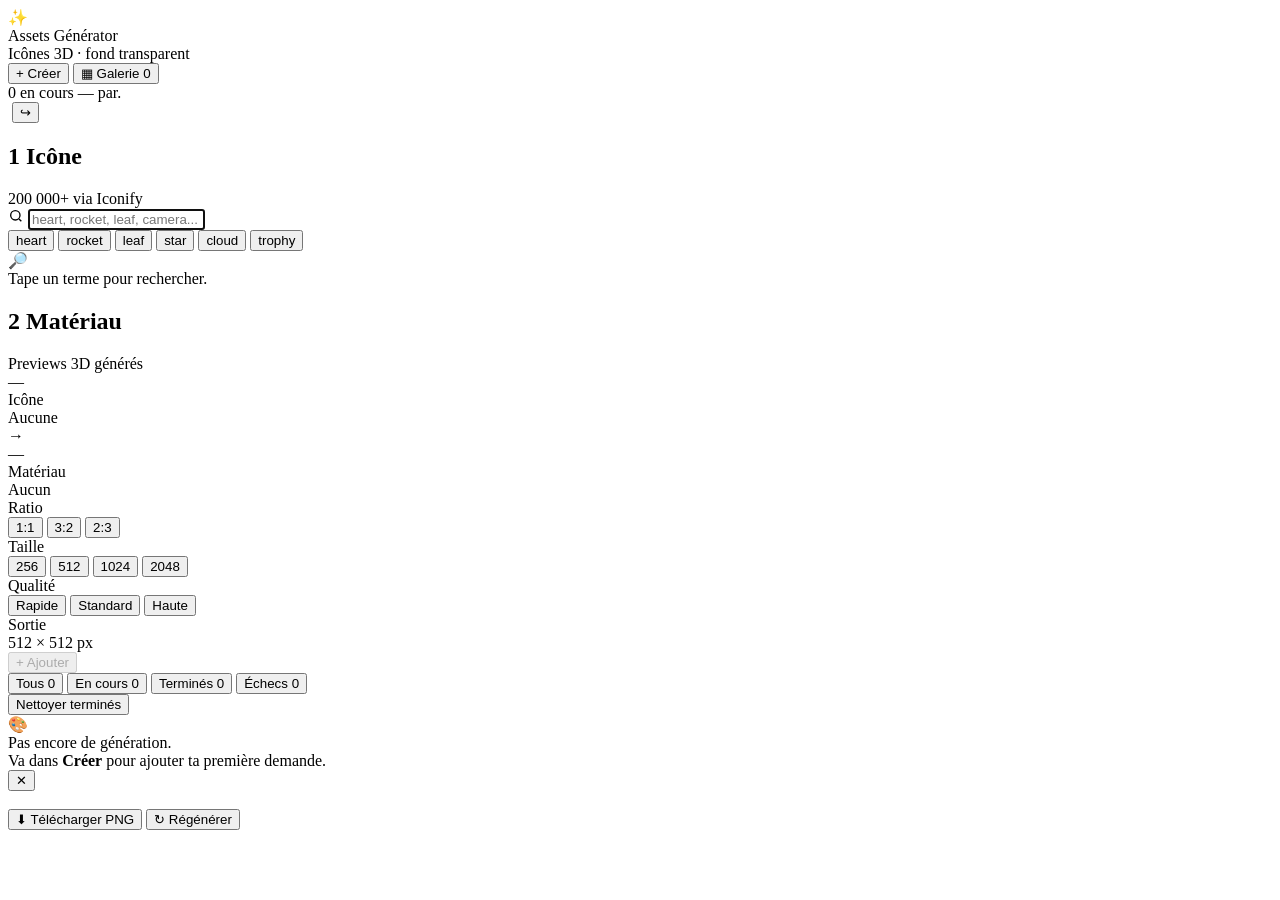
==== static/index.html @ 6af5d1ce "Add Google OAuth login gate (email allowlist) - Session-based auth via Starlette SessionMiddleware -" ====
<!DOCTYPE html>
<html lang="fr">
<head>
<meta charset="UTF-8">
<meta name="viewport" content="width=device-width, initial-scale=1.0">
<title>Assets Générator</title>
<link rel="stylesheet" href="/style.css">
<link rel="icon" href="data:image/svg+xml,%3Csvg xmlns='http://www.w3.org/2000/svg' viewBox='0 0 100 100'%3E%3Ctext y='.9em' font-size='90'%3E%E2%9C%A8%3C/text%3E%3C/svg%3E">
</head>
<body>

<header class="topbar">
  <div class="brand">
    <span class="brand-mark">✨</span>
    <div class="brand-text">
      <div class="brand-title">Assets Générator</div>
      <div class="brand-sub">Icônes 3D · fond transparent</div>
    </div>
  </div>

  <nav class="tabs" id="tab-nav">
    <button class="tab active" data-tab="create">
      <span class="tab-icon">+</span>
      <span>Créer</span>
    </button>
    <button class="tab" data-tab="gallery">
      <span class="tab-icon">▦</span>
      <span>Galerie</span>
      <span class="tab-badge" id="tab-badge">0</span>
    </button>
  </nav>

  <div class="topbar-meta">
    <span class="meta-pill" id="meta-flight" title="Jobs en cours">
      <span class="dot-pulse"></span><span id="flight-count">0</span> en cours
    </span>
    <span class="meta-pill" id="meta-concurrency">— par.</span>
    <div class="user-chip hidden" id="user-chip">
      <img class="user-avatar" id="user-avatar" alt="">
      <span class="user-email" id="user-email"></span>
      <button class="user-logout" id="logout-btn" title="Se déconnecter">↪</button>
    </div>
  </div>
</header>

<!-- =========================== CRÉER TAB =========================== -->
<main class="tab-pane active" data-pane="create">
  <div class="create-grid">

    <!-- Column: Icons -->
    <section class="col col-icons">
      <div class="col-head">
        <h2 class="col-title"><span class="step-num">1</span> Icône</h2>
        <span class="col-sub">200 000+ via Iconify</span>
      </div>

      <div class="search-bar">
        <svg width="16" height="16" viewBox="0 0 24 24" fill="none" stroke="currentColor" stroke-width="2"><circle cx="11" cy="11" r="7"/><path d="m20 20-3.5-3.5"/></svg>
        <input type="text" id="search-input" placeholder="heart, rocket, leaf, camera..." autocomplete="off" autofocus>
        <span class="search-status" id="search-status"></span>
      </div>

      <div class="suggestions">
        <button class="chip" data-q="heart">heart</button>
        <button class="chip" data-q="rocket">rocket</button>
        <button class="chip" data-q="leaf">leaf</button>
        <button class="chip" data-q="star">star</button>
        <button class="chip" data-q="cloud">cloud</button>
        <button class="chip" data-q="trophy">trophy</button>
      </div>

      <div class="icon-grid" id="icon-grid">
        <div class="empty-state">
          <div class="empty-emoji">🔎</div>
          <div class="empty-text">Tape un terme pour rechercher.</div>
        </div>
      </div>
    </section>

    <!-- Column: Materials -->
    <section class="col col-materials">
      <div class="col-head">
        <h2 class="col-title"><span class="step-num">2</span> Matériau</h2>
        <span class="col-sub">Previews 3D générés</span>
      </div>
      <div class="material-grid" id="material-grid"></div>
    </section>

  </div>

  <!-- Sticky bottom action bar -->
  <footer class="action-bar">
    <div class="action-summary">
      <div class="sum-block">
        <div class="sum-thumb" id="sum-icon">
          <span class="placeholder-text">—</span>
        </div>
        <div class="sum-info">
          <div class="sum-label">Icône</div>
          <div class="sum-value" id="sum-icon-value">Aucune</div>
        </div>
      </div>

      <div class="sum-arrow">→</div>

      <div class="sum-block">
        <div class="sum-thumb" id="sum-material">
          <span class="placeholder-text">—</span>
        </div>
        <div class="sum-info">
          <div class="sum-label">Matériau</div>
          <div class="sum-value" id="sum-material-value">Aucun</div>
        </div>
      </div>
    </div>

    <div class="action-format">
      <div class="control-mini">
        <label>Ratio</label>
        <div class="btn-row" id="ratio-row">
          <button class="pill active" data-ratio="1:1">1:1</button>
          <button class="pill" data-ratio="3:2">3:2</button>
          <button class="pill" data-ratio="2:3">2:3</button>
        </div>
      </div>
      <div class="control-mini">
        <label>Taille</label>
        <div class="btn-row" id="size-row">
          <button class="pill" data-size="256">256</button>
          <button class="pill active" data-size="512">512</button>
          <button class="pill" data-size="1024">1024</button>
          <button class="pill" data-size="2048">2048</button>
        </div>
      </div>
      <div class="control-mini">
        <label>Qualité</label>
        <div class="btn-row" id="quality-row">
          <button class="pill" data-quality="low">Rapide</button>
          <button class="pill active" data-quality="medium">Standard</button>
          <button class="pill" data-quality="high">Haute</button>
        </div>
      </div>
      <div class="control-mini control-output">
        <label>Sortie</label>
        <div class="output-badge" id="output-size-label">512 × 512 px</div>
      </div>
    </div>

    <button id="generate-btn" class="btn-primary" disabled>
      <span class="btn-label">+ Ajouter</span>
    </button>
  </footer>
</main>

<!-- =========================== GALERIE TAB =========================== -->
<main class="tab-pane" data-pane="gallery">
  <div class="gallery-toolbar">
    <div class="gallery-filters" id="gallery-filters">
      <button class="filter-chip active" data-filter="all">Tous <span class="filter-count" id="count-all">0</span></button>
      <button class="filter-chip" data-filter="in_progress">En cours <span class="filter-count" id="count-flight">0</span></button>
      <button class="filter-chip" data-filter="succeeded">Terminés <span class="filter-count" id="count-done">0</span></button>
      <button class="filter-chip" data-filter="failed">Échecs <span class="filter-count" id="count-fail">0</span></button>
    </div>
    <button class="btn-secondary" id="clear-completed">Nettoyer terminés</button>
  </div>

  <div class="gallery-grid" id="gallery-grid">
    <div class="gallery-empty">
      <div class="empty-emoji">🎨</div>
      <div class="empty-text">Pas encore de génération.<br>Va dans <b>Créer</b> pour ajouter ta première demande.</div>
    </div>
  </div>
</main>

<!-- =========================== MODAL =========================== -->
<div class="modal hidden" id="result-modal">
  <div class="modal-backdrop"></div>
  <div class="modal-card">
    <button class="modal-close" id="modal-close" aria-label="Fermer">✕</button>
    <div class="modal-preview">
      <img id="modal-img" alt="">
    </div>
    <div class="modal-info">
      <div class="modal-title" id="modal-title"></div>
      <div class="modal-sub" id="modal-sub"></div>
    </div>
    <div class="modal-actions">
      <button class="btn-secondary" id="modal-download">⬇ Télécharger PNG</button>
      <button class="btn-secondary" id="modal-redo">↻ Régénérer</button>
    </div>
  </div>
</div>

<div class="toast hidden" id="toast"></div>

<script src="/app.js"></script>
</body>
</html>
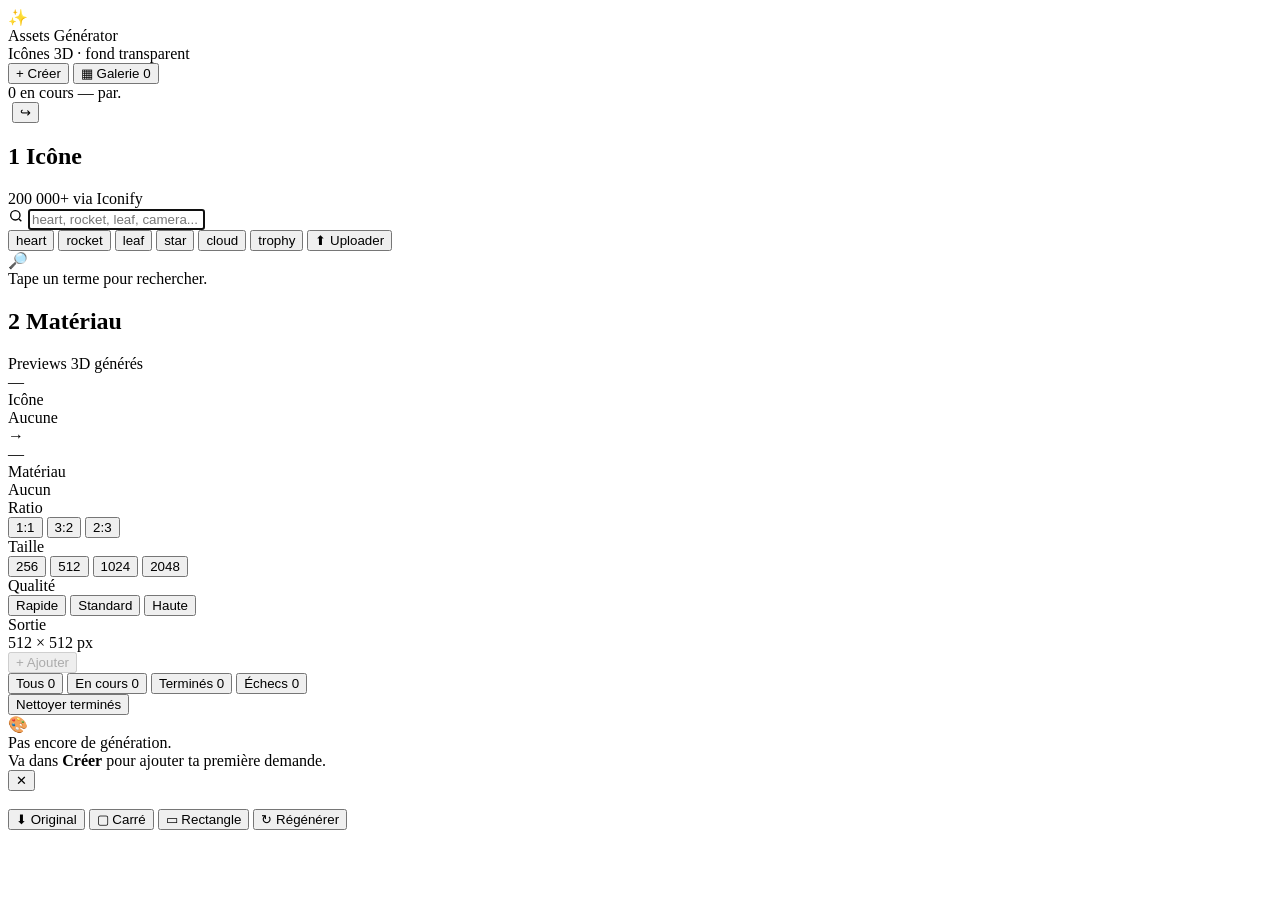
==== commit 93ac66f9: "Add custom icon upload + auto-crop (square / rectangle) on results Two features:  1. Custom icon upl" ====
--- a/static/index.html
+++ b/static/index.html
@@ -67,6 +67,10 @@
         <button class="chip" data-q="star">star</button>
         <button class="chip" data-q="cloud">cloud</button>
         <button class="chip" data-q="trophy">trophy</button>
+        <button class="chip chip-upload" id="upload-btn" title="Upload PNG/WebP/SVG/AVIF">
+          <span style="font-size:13px;line-height:1">⬆</span> Uploader
+        </button>
+        <input type="file" id="upload-input" accept="image/png,image/webp,image/svg+xml,image/avif,image/gif" hidden>
       </div>
 
       <div class="icon-grid" id="icon-grid">
@@ -185,7 +189,9 @@
       <div class="modal-sub" id="modal-sub"></div>
     </div>
     <div class="modal-actions">
-      <button class="btn-secondary" id="modal-download">⬇ Télécharger PNG</button>
+      <button class="btn-secondary" id="modal-download" title="PNG original généré">⬇ Original</button>
+      <button class="btn-secondary" id="modal-crop-square" title="Crop carré, côté = plus grande dimension (rien perdu)">▢ Carré</button>
+      <button class="btn-secondary" id="modal-crop-rect" title="Crop rectangulaire tight sur le contenu">▭ Rectangle</button>
       <button class="btn-secondary" id="modal-redo">↻ Régénérer</button>
     </div>
   </div>
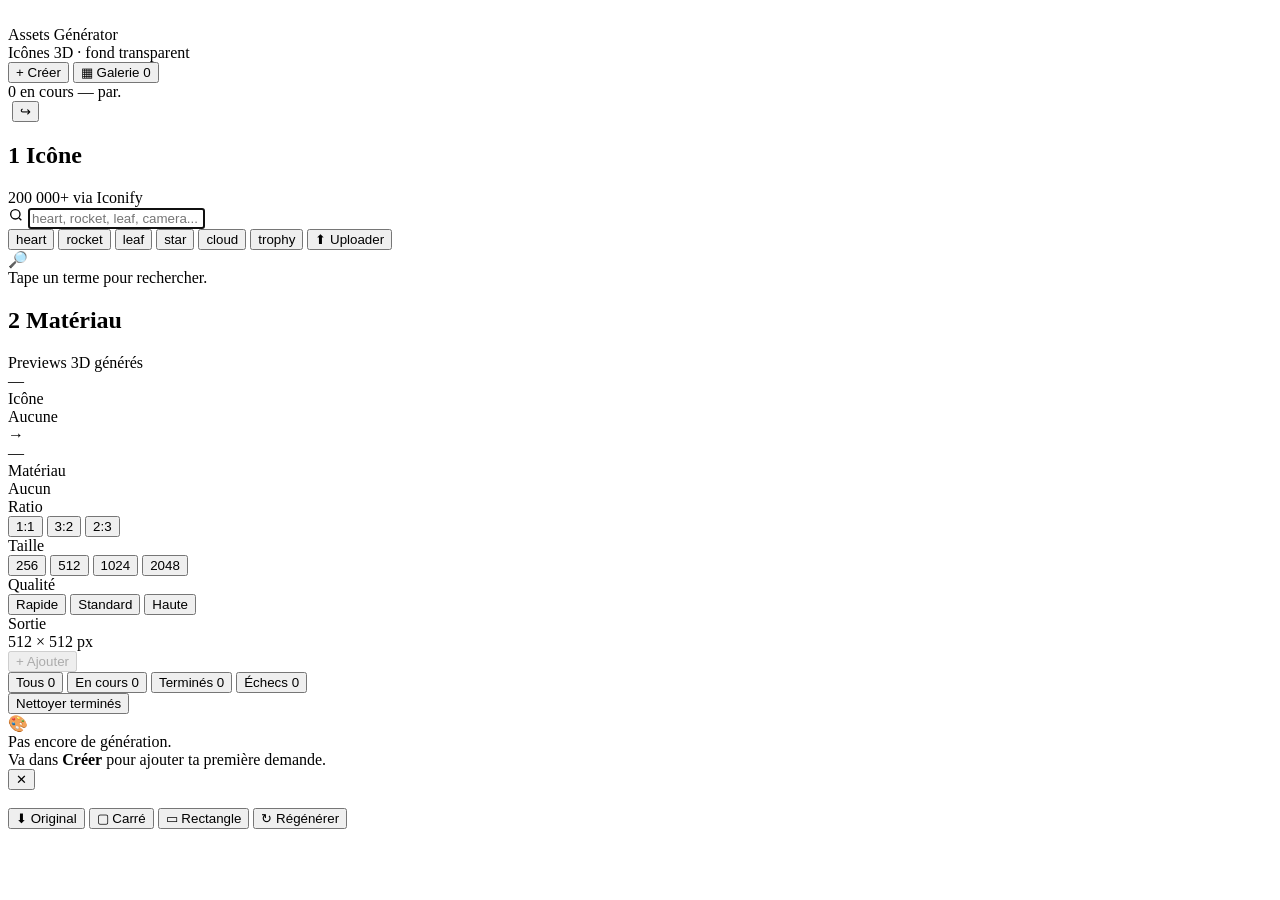
==== commit 517c224e: "Replace header ✨ emoji + favicon with neon rocket logo Add static/logo-rocket.png and wire it into: " ====
--- a/static/index.html
+++ b/static/index.html
@@ -5,13 +5,13 @@
 <meta name="viewport" content="width=device-width, initial-scale=1.0">
 <title>Assets Générator</title>
 <link rel="stylesheet" href="/style.css">
-<link rel="icon" href="data:image/svg+xml,%3Csvg xmlns='http://www.w3.org/2000/svg' viewBox='0 0 100 100'%3E%3Ctext y='.9em' font-size='90'%3E%E2%9C%A8%3C/text%3E%3C/svg%3E">
+<link rel="icon" type="image/png" href="/logo-rocket.png">
 </head>
 <body>
 
 <header class="topbar">
   <div class="brand">
-    <span class="brand-mark">✨</span>
+    <img class="brand-mark" src="/logo-rocket.png" alt="">
     <div class="brand-text">
       <div class="brand-title">Assets Générator</div>
       <div class="brand-sub">Icônes 3D · fond transparent</div>
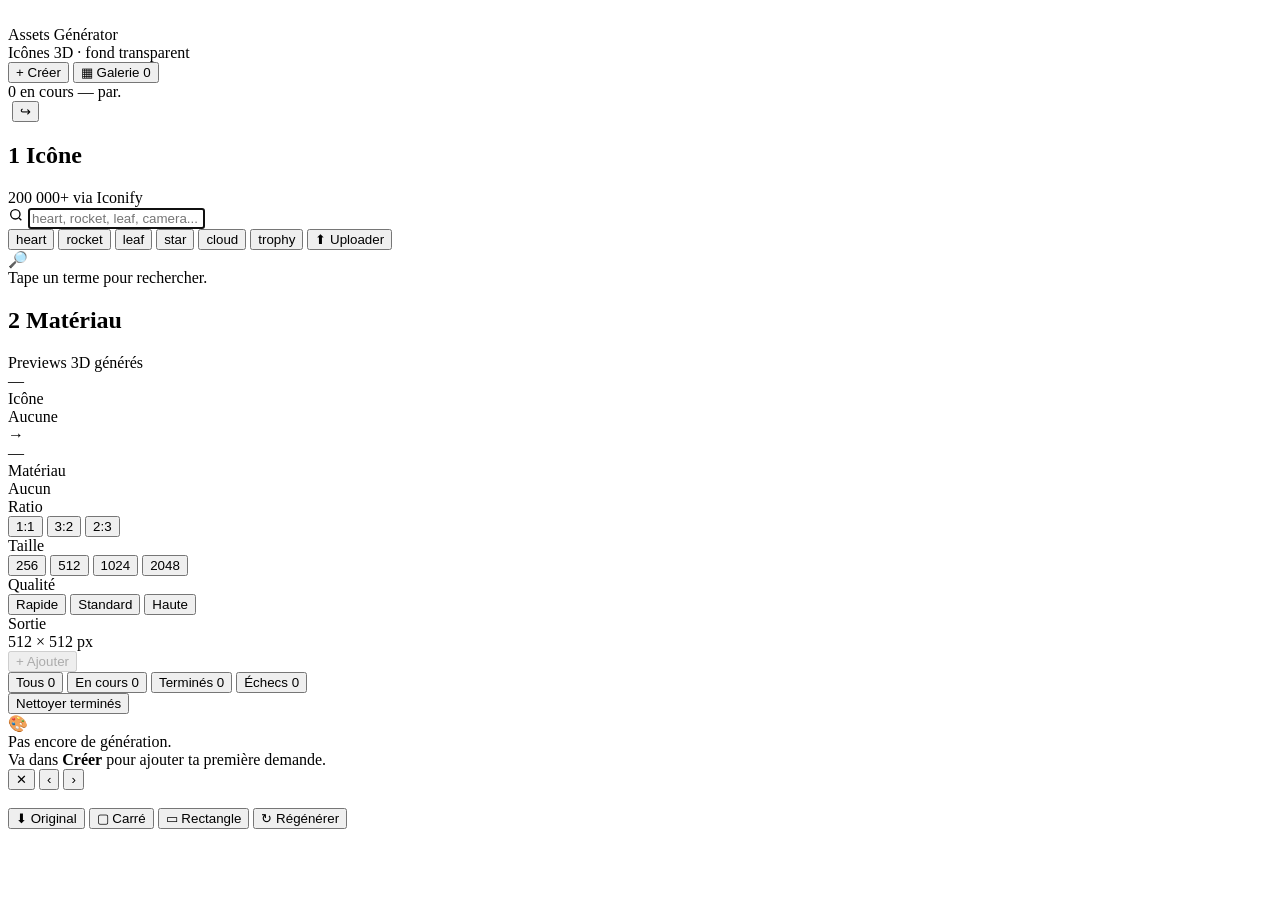
==== commit ffab55b3: "Modal nav arrows, download toast, mobile responsiveness, card layout fix Four user-reported UX issue" ====
--- a/static/index.html
+++ b/static/index.html
@@ -181,6 +181,8 @@
   <div class="modal-backdrop"></div>
   <div class="modal-card">
     <button class="modal-close" id="modal-close" aria-label="Fermer">✕</button>
+    <button class="modal-nav modal-nav-prev" id="modal-prev" aria-label="Image précédente" title="← image précédente">‹</button>
+    <button class="modal-nav modal-nav-next" id="modal-next" aria-label="Image suivante" title="→ image suivante">›</button>
     <div class="modal-preview">
       <img id="modal-img" alt="">
     </div>
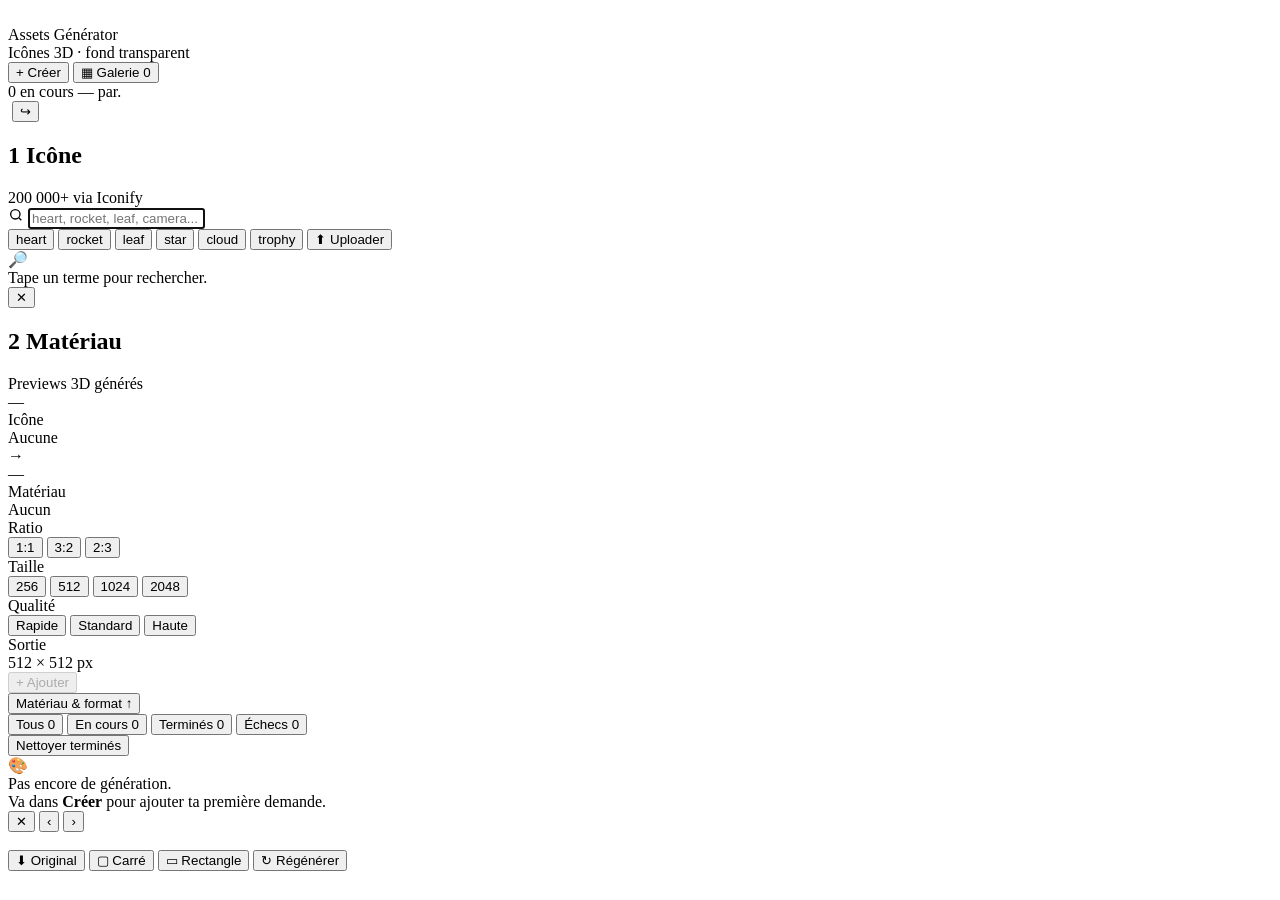
==== commit 06d3aaf4: "Mobile: complete redesign — bottom sheet + full-screen modal Desktop styles are unchanged. Below 720" ====
--- a/static/index.html
+++ b/static/index.html
@@ -81,8 +81,11 @@
       </div>
     </section>
 
-    <!-- Column: Materials -->
-    <section class="col col-materials">
+    <!-- Column: Materials (becomes a bottom sheet on mobile) -->
+    <section class="col col-materials" id="col-materials">
+      <!-- Mobile-only sheet handle + close button (hidden on desktop) -->
+      <div class="mobile-sheet-handle" aria-hidden="true"></div>
+      <button class="mobile-sheet-close" id="mobile-sheet-close" aria-label="Fermer">✕</button>
       <div class="col-head">
         <h2 class="col-title"><span class="step-num">2</span> Matériau</h2>
         <span class="col-sub">Previews 3D générés</span>
@@ -154,6 +157,15 @@
       <span class="btn-label">+ Ajouter</span>
     </button>
   </footer>
+
+  <!-- Mobile-only: tap-to-close backdrop behind the material sheet (hidden on desktop) -->
+  <div class="mobile-sheet-backdrop" id="mobile-sheet-backdrop" aria-hidden="true"></div>
+
+  <!-- Mobile-only: sticky bottom "configure" trigger (visible while sheet is closed) -->
+  <button class="mobile-sheet-trigger" id="mobile-sheet-trigger" aria-label="Configurer">
+    <span class="trigger-label">Matériau &amp; format</span>
+    <span class="trigger-arrow">↑</span>
+  </button>
 </main>
 
 <!-- =========================== GALERIE TAB =========================== -->
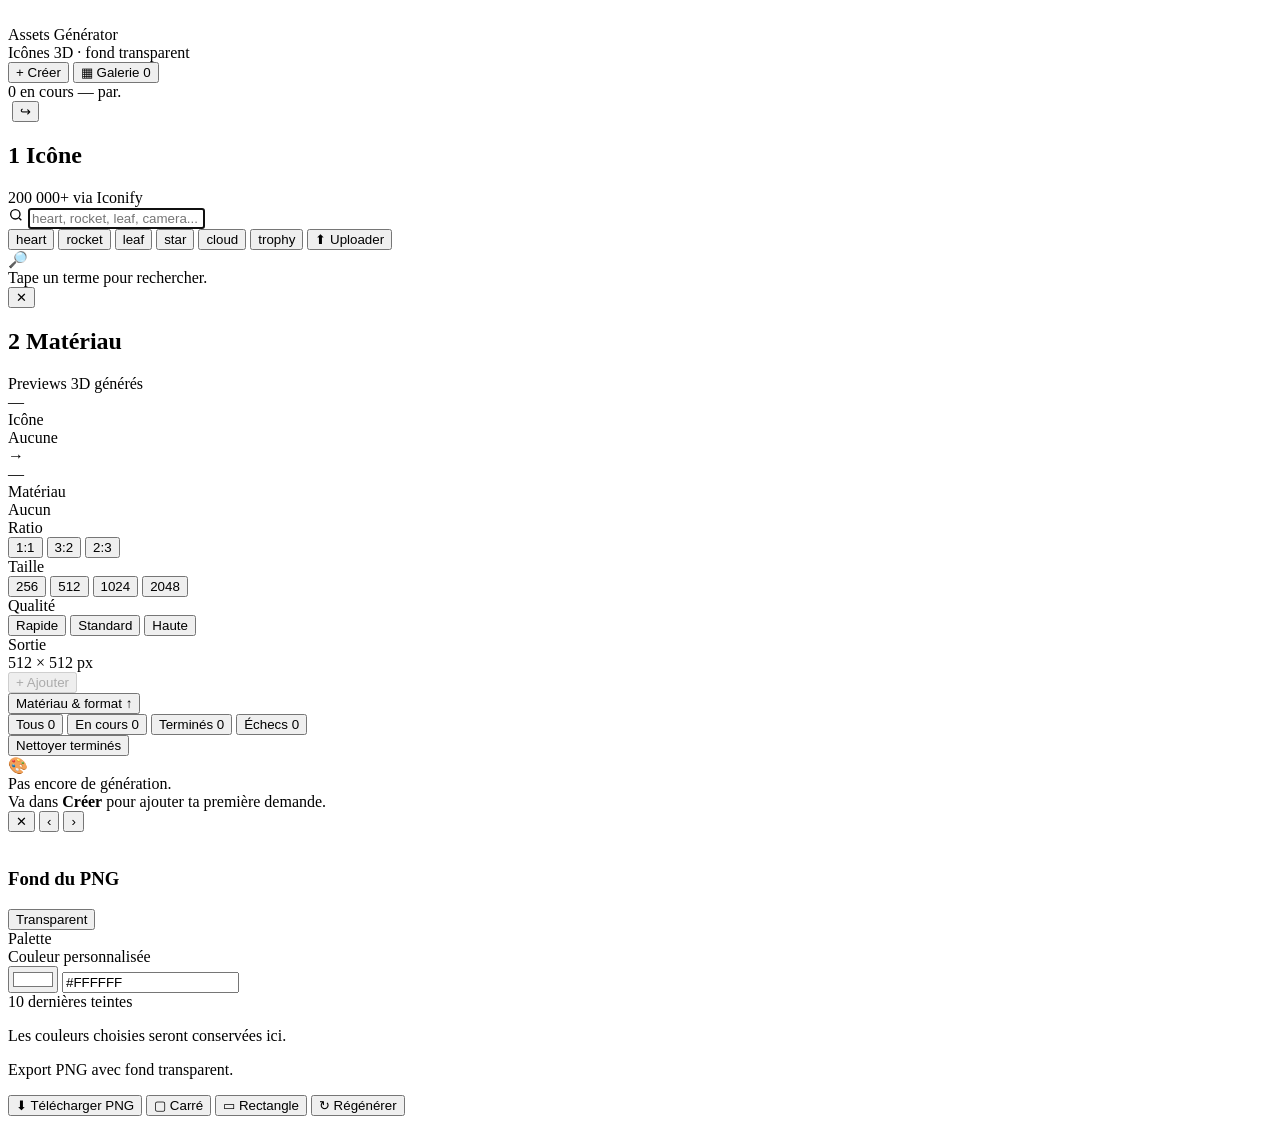
==== commit 91064e19: "Add PNG export backgrounds with palette and ten persistent recent colors" ====
--- a/static/index.html
+++ b/static/index.html
@@ -191,7 +191,7 @@
 <!-- =========================== MODAL =========================== -->
 <div class="modal hidden" id="result-modal">
   <div class="modal-backdrop"></div>
-  <div class="modal-card">
+  <div class="modal-card export-layout">
     <button class="modal-close" id="modal-close" aria-label="Fermer">✕</button>
     <button class="modal-nav modal-nav-prev" id="modal-prev" aria-label="Image précédente" title="← image précédente">‹</button>
     <button class="modal-nav modal-nav-next" id="modal-next" aria-label="Image suivante" title="→ image suivante">›</button>
@@ -202,8 +202,26 @@
       <div class="modal-title" id="modal-title"></div>
       <div class="modal-sub" id="modal-sub"></div>
     </div>
+    <section class="export-background" aria-labelledby="export-background-title">
+      <h3 id="export-background-title">Fond du PNG</h3>
+      <button class="background-transparent" id="background-transparent" aria-pressed="true">
+        <span class="transparent-swatch" aria-hidden="true"></span> Transparent
+      </button>
+      <div class="background-label" id="background-palette-label">Palette</div>
+      <div class="background-swatches" id="background-palette" role="group" aria-labelledby="background-palette-label"></div>
+      <label class="background-label" for="background-hex">Couleur personnalisée</label>
+      <div class="background-custom">
+        <input type="color" id="background-picker" value="#ffffff" aria-label="Choisir une couleur de fond">
+        <input type="text" id="background-hex" value="#FFFFFF" maxlength="7" spellcheck="false" autocomplete="off" aria-label="Code couleur hexadécimal" aria-describedby="background-color-error">
+      </div>
+      <div id="background-color-error" class="background-error" role="status"></div>
+      <div class="background-label" id="background-recent-label">10 dernières teintes</div>
+      <div class="background-swatches" id="background-recent" role="group" aria-labelledby="background-recent-label"></div>
+      <p class="background-note" id="background-recent-empty">Les couleurs choisies seront conservées ici.</p>
+      <p class="background-note" id="background-export-summary" aria-live="polite">Export PNG avec fond transparent.</p>
+    </section>
     <div class="modal-actions">
-      <button class="btn-secondary" id="modal-download" title="PNG original généré">⬇ Original</button>
+      <button class="btn-secondary" id="modal-download" title="Télécharger le PNG avec le fond choisi, aux dimensions d’origine">⬇ Télécharger PNG</button>
       <button class="btn-secondary" id="modal-crop-square" title="Crop carré, côté = plus grande dimension (rien perdu)">▢ Carré</button>
       <button class="btn-secondary" id="modal-crop-rect" title="Crop rectangulaire tight sur le contenu">▭ Rectangle</button>
       <button class="btn-secondary" id="modal-redo">↻ Régénérer</button>
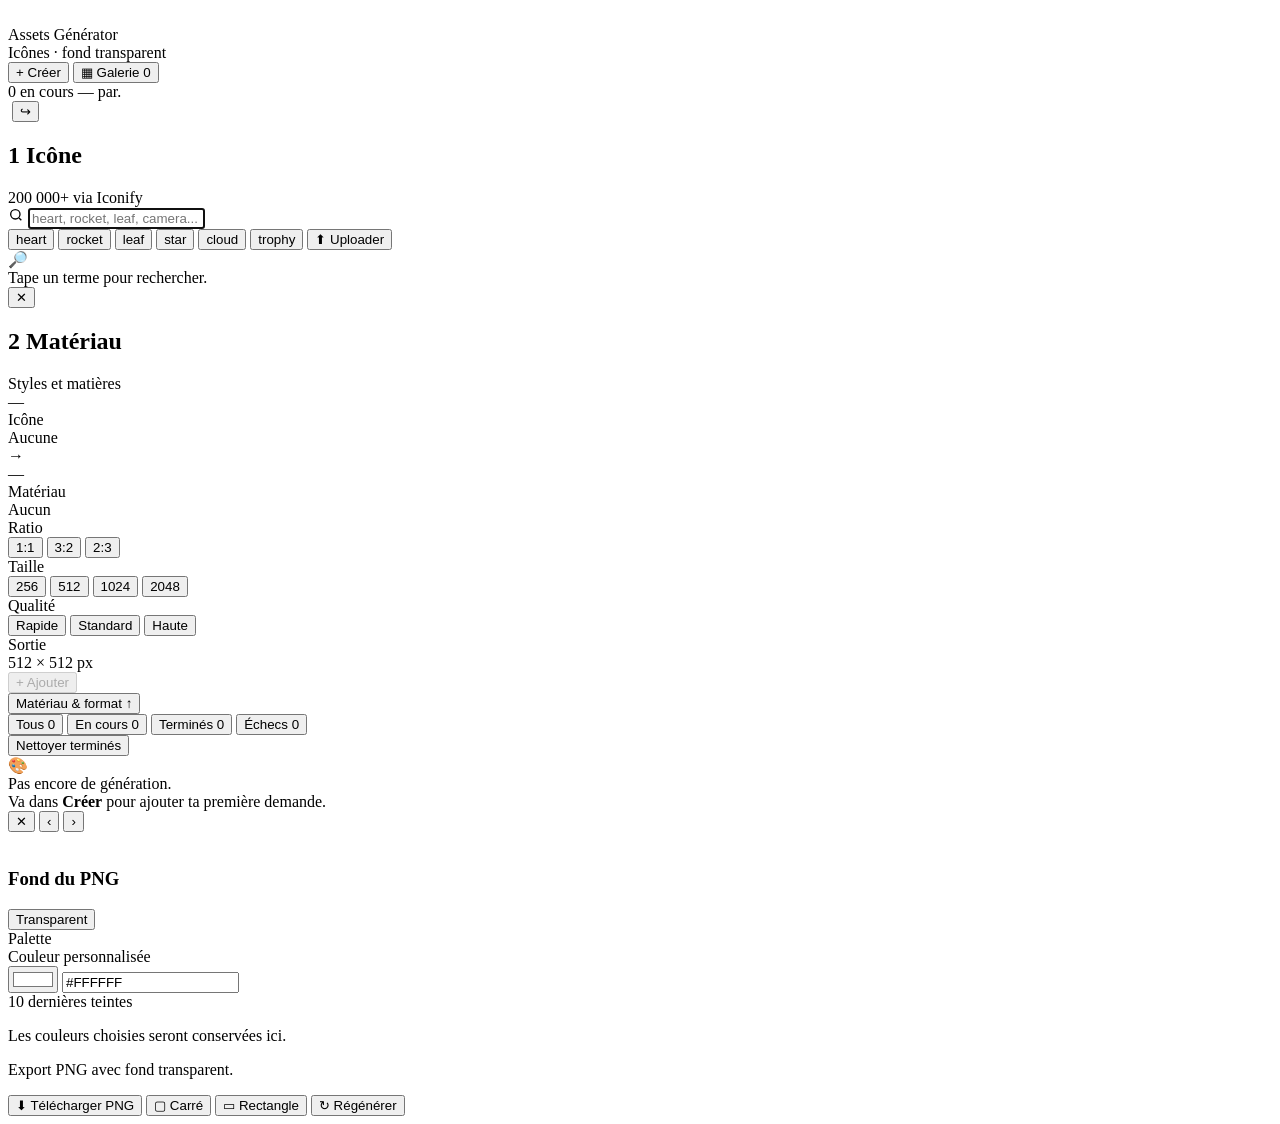
==== commit 6b8444b4: "Add approved childlike black marker material with visual style reference" ====
--- a/static/index.html
+++ b/static/index.html
@@ -14,7 +14,7 @@
     <img class="brand-mark" src="/logo-rocket.png" alt="">
     <div class="brand-text">
       <div class="brand-title">Assets Générator</div>
-      <div class="brand-sub">Icônes 3D · fond transparent</div>
+      <div class="brand-sub">Icônes · fond transparent</div>
     </div>
   </div>
 
@@ -88,7 +88,7 @@
       <button class="mobile-sheet-close" id="mobile-sheet-close" aria-label="Fermer">✕</button>
       <div class="col-head">
         <h2 class="col-title"><span class="step-num">2</span> Matériau</h2>
-        <span class="col-sub">Previews 3D générés</span>
+        <span class="col-sub">Styles et matières</span>
       </div>
       <div class="material-grid" id="material-grid"></div>
     </section>
